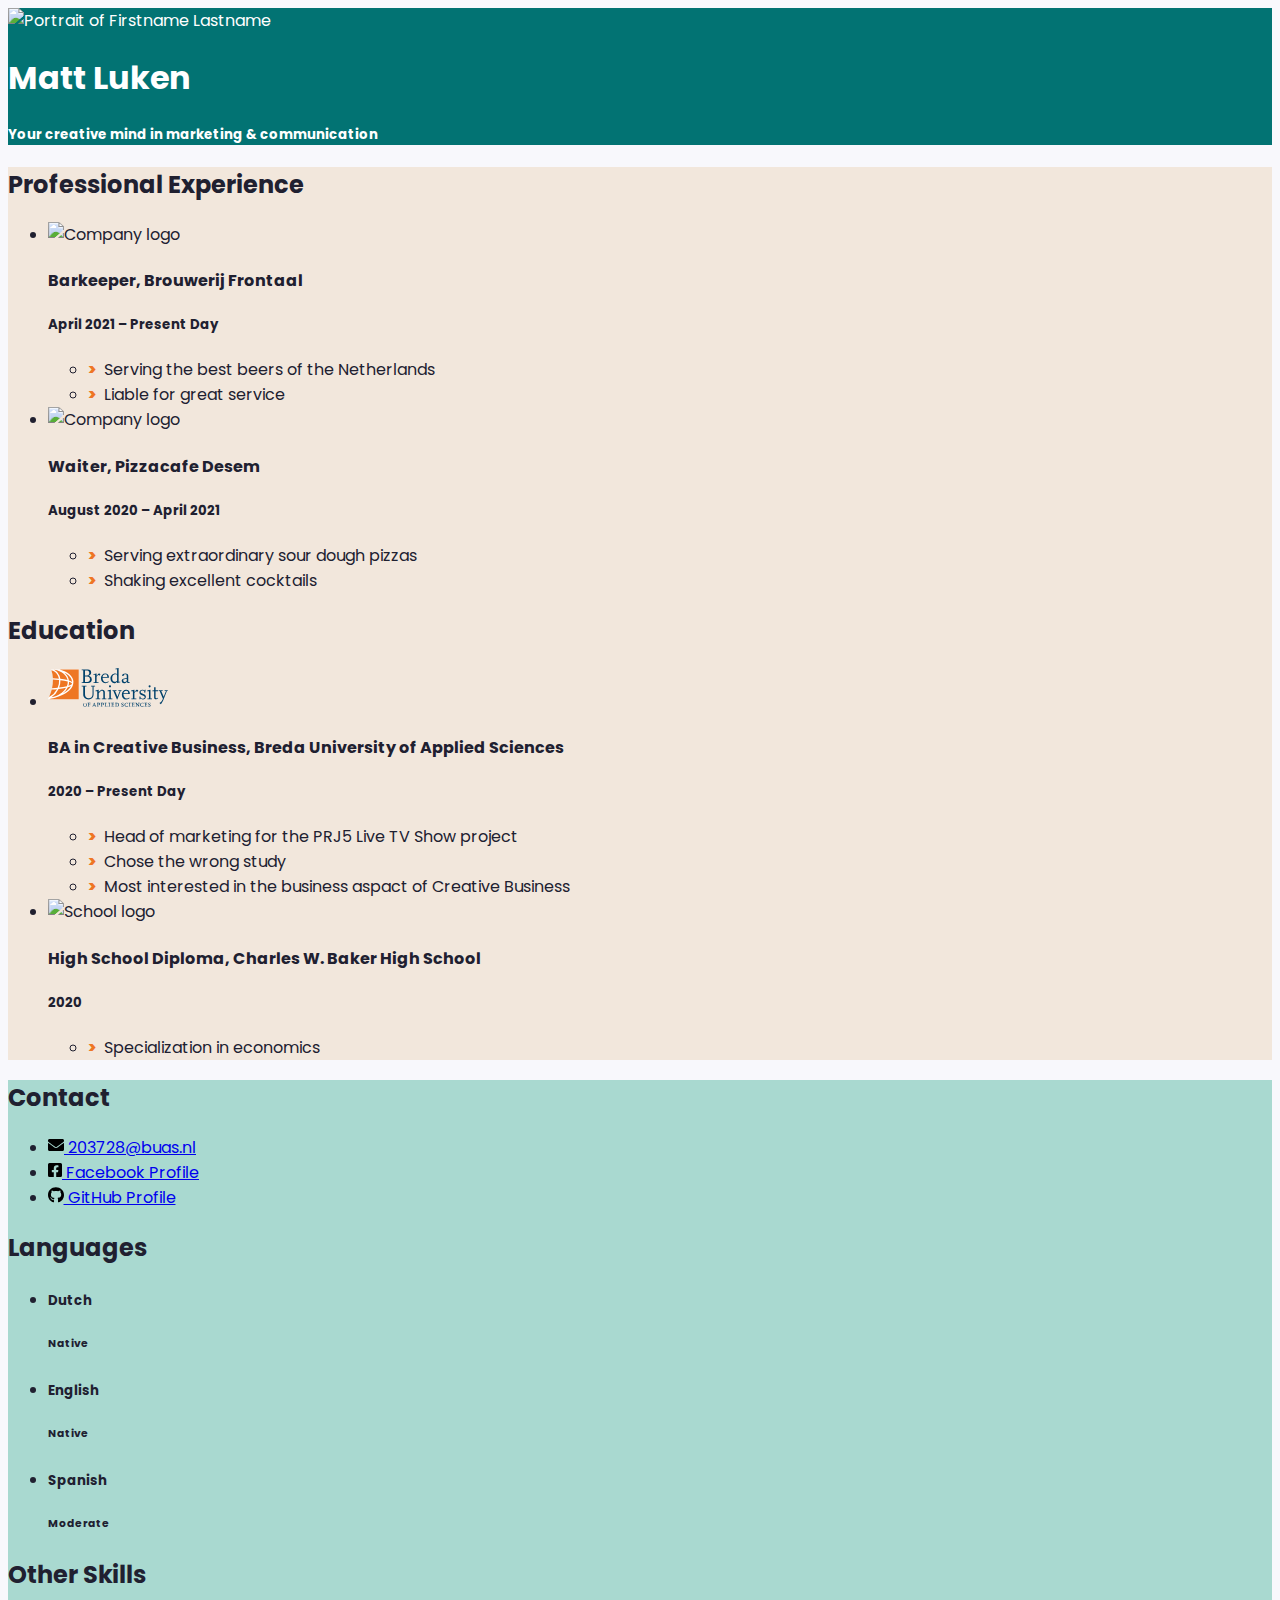
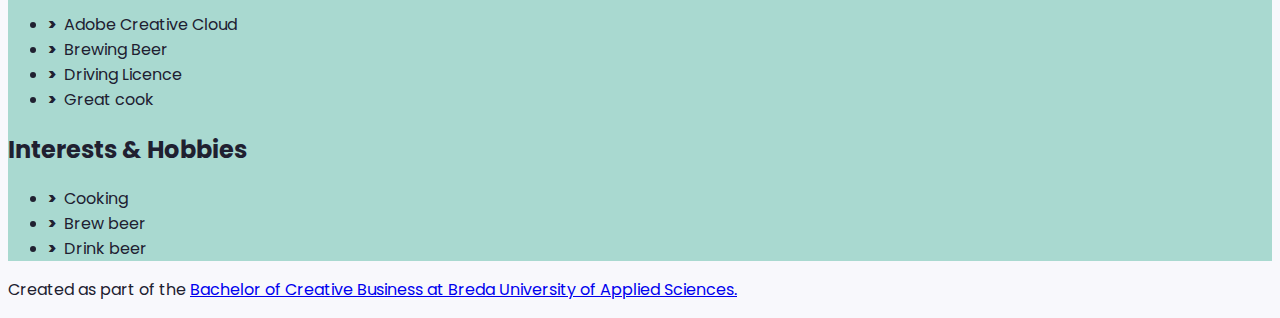
==== index.html @ bd350286 "Update 4" ====
<!doctype html>
<html class="h-100" lang="en">
  
  <!-- An HTML document always starts with a "head", i.e. information about the page that isn't directly visible -->
  <head>
    <meta charset="utf-8">
    <meta name="viewport" content="width=device-width, initial-scale=1, shrink-to-fit=no">

    <!-- Links to the CSS styles from Bootstrap. -->
    <!-- -->
    <link href="https://cdn.jsdelivr.net/npm/bootstrap@5.1.0/dist/css/bootstrap.min.css" rel="stylesheet" integrity="sha384-KyZXEAg3QhqLMpG8r+8fhAXLRk2vvoC2f3B09zVXn8CA5QIVfZOJ3BCsw2P0p/We" crossorigin="anonymous">
    <!-- -->

    <!-- Links to our additional CSS styles -->
    <link rel="stylesheet" href="css/styles.css">

    <!-- Alternative CSS for demonstration purposes. You must deactivate the Bootstrap CSS to activate this one. -->
    <!-- 
    <link rel="stylesheet" href="css/alternative.css">
     -->

    <title>Matt Luken's Resumé</title>
  </head>
  <!-- End of the head -->

  <!-- Start of the body, which contains everything visible on the page -->
  <body class="d-flex flex-column h-100 justify-content-between">

    <!--
      We use a Bootstrap container to align contents.
      The "container" class can be replaced by "container-fluid" to make a full width page.
      The "my-sm-4" class adds a margin (m) vertical (y) at sizes small (-sm-) and above, of 4 x 6 pixels
      The "resume-container" class doesn't come from Bootstrap, you can use it for your own styles
    -->
    <div class="container shadow-lg my-sm-4 resume-container">

      <!--
        <header> is a semantic element: it works exactly like <div>, but it gives information about the role of the code below.
        The "row" class is used for the Bootstrap grid.
      -->
      <header class="row resume-header justify-content-center">
        <!--
          A container to wrap around the portrait and align it. We use Bootstrap grid columns.
          This constrains the portrait to columns of decreasing sizes
        -->
        <div class="portrait-container col-5 col-sm-4 col-md-3 col-lg-2">
          <!--
            "w-100" makes sure the image takes the full width of the column it's in
            "rounded-circle" cuts a circle around the image
          -->
          <img class="w-100 rounded-circle my-3" src="images/portrait.jpg" alt="Portrait of Firstname Lastname" width="160">
        </div>
        <!--
          A container to wrap around your name and tagline. Full-width at small size, then columns of increasing size.
        -->
        <div class="col-12 col-sm-8 col-md-9 col-lg-10 my-3 header-content">
          <h1 class="fw-bolder">Matt Luken</h1>
          <h5 class="fst-italic tagline">Your creative mind in marketing &amp; communication&nbsp;&nbsp;</h5>
        </div>
      </header>

      <!--
        Another row in the Bootstrap grid, for the rest of the résumé.
        Biography and other details will be on top of each other at sizes XS and S, then next to each other.
        Use the "flex-row-reverse" class here to swap the columns around.
      -->
      <div class="row resume-bottom">

        <!--
          <main> is another semantic element. It will contain biographical info (professional experience and education).
        -->
        <main class="col-md-7 col-lg-8 col-xl-9 resume-main">

          <!--
            <section> is yet another semantic element. The first one is for professional experience.
          -->
          <section class="my-3 biography-section">
            <h2>Professional Experience</h2>
            <!--
              Each list item (li) in the unordered list (ul) below will be one job.
              "list-unstyled" is a class that hides the bullet points of a list.
            -->
            <ul class="biography-list list-unstyled">

              <!-- Top item (generally the latest or most relevant) in professional experience -->
              <li class="biography-item row mb-2">
                <!-- We're using a grid inside a grid so we can align logos and text -->
                <div class="logo-container col-3 col-sm-2 col-md-3 col-lg-2">
                  <img class="biography-logo mw-100 d-block mx-auto" src="images/employers/frontaal-01.svg" alt="Company logo" width="80">
                </div>
                <div class="biography-contents col-9 col-sm-10 col-md-9 col-lg-10">
                  <h4>Barkeeper, Brouwerij Frontaal</h4>
                  <h5>April 2021 – Present Day</h5>
                  <!-- Use the list below to talk about your achievements -->
                  <ul class="biography-details list-unstyled">
                    <li>Serving the best beers of the Netherlands</li>
                    <li>Liable for great service</li>
                  </ul>
                </div>
              </li>

              <!-- 2nd item in professional experience -->
              <li class="biography-item row mb-2">
                <div class="logo-container col-3 col-sm-2 col-md-3 col-lg-2">
                <!-- We're using a grid inside a grid so we can align logos and text -->
                  <img class="biography-logo mw-100 d-block mx-auto" src="images/employers/desem-01.svg" alt="Company logo" width="80">
                </div>
                <div class="biography-contents col-9 col-sm-10 col-md-9 col-lg-10">
                  <h4>Waiter, Pizzacafe Desem&nbsp;</h4>
                  <h5>August 2020 &ndash; April 2021 </h5>
					<ul class="biography-details list-unstyled">
                    <li>Serving extraordinary sour dough pizzas</li>
                    <li>Shaking excellent cocktails</li>
                  </ul>                </div>
              </li>

            </ul>
          </section>

          <!-- We're done with jobs, let's move on to schools -->

          <section class="my-3 biography-section">
            <h2>Education</h2>
            <ul class="biography-list list-unstyled">

              <!-- Top item in education. And by "top", I mean a Bachelor in Creative Business at BUas. -->
              <li class="biography-item row mb-2">
                <div class="logo-container col-3 col-sm-2 col-md-3 col-lg-2">
                  <img class="biography-logo mw-100 d-block mx-auto" src="images/schools/logo-buas.svg" alt="School logo" width="120">
                </div>
                <div class="biography-contents col-9 col-sm-10 col-md-9 col-lg-10">
                  <h4>BA in Creative Business, Breda University of Applied Sciences</h4>
                  <h5>2020 –&nbsp;Present Day</h5>
                  <!-- Use the list below to talk about minors, exchanges, extra-curricular activities. -->
                  <ul class="biography-details list-unstyled">
                    <li>Head of marketing for the PRJ5 Live TV Show project</li>
                    <li>Chose the wrong study</li>
                    <li>Most interested in the business aspact of Creative Business</li>
                  </ul>
                </div>
              </li>

              <!-- 2nd item in education -->
              <li class="biography-item row mb-2">
                <div class="logo-container col-3 col-sm-2 col-md-3 col-lg-2">
                  <img class="biography-logo mw-100 d-block mx-auto" src="images/schools/baldwinsville-01.svg" alt="School logo" width="80">
                </div>
                <div class="biography-contents col-9 col-sm-10 col-md-9 col-lg-10">
                  <h4>High School Diploma, Charles W. Baker High School</h4>
                  <h5>2020</h5>
                  <ul class="biography-details list-unstyled">
                    <li>Specialization in economics</li>
                  </ul>
                </div>
              </li>
            </ul>
          </section>

          <!-- This is the end of the "Education" section -->

        </main>

        <!--
          We're done with the first column.
          We now move on to the column with contact details, languages and other skills
          <aside> is also a semantic element.
        -->
        <aside class="col-md-5 col-lg-4 col-xl-3 resume-aside">

          <!-- The first block will be contact details -->
          <section class="my-3 aside-section">
            <h2>Contact</h2>
            <!--
              A list of all your contact details.
              There are more icons in the images/icons folder, have a look if you want to add your LinkedIn or TikTok profile.
              Be careful and only put channels through which you really want to be contacted.
              If your phone number is your personal one, you may want to remove it!
            -->
            <ul class="contact-list list-unstyled">
              <li class="contact-item">
                <a class="d-flex align-items-center" href="mailto:203728@buas.nl" target="_blank">
                  <img class="contact-icon" src="images/icons/envelope.svg" alt="Email">
                  203728@buas.nl
                </a>
              </li>
              <li class="contact-item">
                <a class="d-flex align-items-center" href="https://www.facebook.com/matt.luken.9/" target="_blank">
                  <img class="contact-icon" src="images/icons/facebook.svg" alt="Facebook">
                  Facebook Profile
                </a>
              </li>
              <li class="contact-item">
                <a class="d-flex align-items-center" href="https://github.com/MattLuken" target="_blank">
                  <img class="contact-icon" src="images/icons/github.svg" alt="LinkedIn">
                  GitHub Profile
                </a>
              </li>
            </ul>
          </section>

          <!-- End of contact details, moving on to languages -->

          <section class="my-3 aside-section">
            <h2>Languages</h2>
            <!-- Each item in the list is a language. Modify, add or remove depending on what you speak -->
            <ul class="language-list list-unstyled">
              <li class="language-item d-flex mb-1">
                <h5 class="language-name w-50">Dutch</h5>
                <div class="language-level w-50 border border-info border-2 position-relative">
                  <!-- The div below is a progress bar. Choose between w-25, w-50, w-75 and w-100 to show your level of fluency -->
                  <div class="language-progress position-absolute bg-warning h-100 w-100"></div>
                  <h6 class="position-absolute w-100 text-center top-0 py-1">Native</h6>
                </div>
              </li>
              <li class="language-item d-flex mb-1">
                <h5 class="language-name w-50">English</h5>
                <div class="language-level w-50 border border-info border-2 position-relative">
                  <!-- The div below is a progress bar. Choose between w-25, w-50, w-75 and w-100 to show your level of fluency -->
                  <div class="language-progress position-absolute bg-warning h-100 w-100"></div>
                  <h6 class="position-absolute w-100 text-center top-0 py-1">Native</h6>
                </div>
              </li>
              <li class="language-item d-flex mb-1">
                <h5 class="language-name w-50">Spanish</h5>
                <div class="language-level w-50 border border-info border-2 position-relative">
                  <!-- The div below is a progress bar. Choose between w-25, w-50, w-75 and w-100 to show your level of fluency -->
                  <div class="language-progress position-absolute bg-warning h-100 w-25"></div>
                  <h6 class="position-absolute w-100 text-center top-0 py-1">Moderate</h6>
                </div>
              </li>
            </ul>
          </section>

          <!-- End of contact details, moving on to other skills -->

          <section class="my-3 aside-section">
            <h2>Other Skills</h2>
            <ul class="skill-list list-unstyled">
              <li class="skill-item">Adobe Creative Cloud</li>
              <li class="skill-item">Brewing Beer</li>
              <li class="skill-item">Driving Licence</li>
			<li class="skill-item">Great cook</li>
            </ul>
          </section>

          <!-- End of other skills, moving on to interest and hobbies -->

          <section class="my-3 aside-section">
            <h2>Interests &amp; Hobbies</h2>
            <ul class="skill-list list-unstyled">
              <li class="skill-item">Cooking</li>
              <li class="skill-item">Brew beer</li>
			<li class="skill-item">Drink beer</li>
            </ul>
          </section>

        </aside>
      </div>
    </div>

    <!-- And now, a footer! -->
    <footer class="bg-dark mt-sm-5 py-4 text-light">
      <p class="container text-end">
        Created as part of the <a href="https://www.buas.nl/en/programmes/creative-business" target="_blank">Bachelor of Creative Business at Breda University of Applied Sciences.</a>
      </p>
    </footer>

  </body>
</html>
---- css/styles.css ----
/* Use this file to use your own styles*/

/* Import declaration to use Google Fonts - check https://fonts.google.com/ for details */
@import url('https://fonts.googleapis.com/css2?family=Poppins&display=swap');

/* Styles for the body */

body {
font-family: 'Poppins', sans-serif;	color: #202030;
	background-color: #f8f8fc;
}

/* Styles for custom classes in the document. (There are more, try to find them out!) */

.resume-header {
    background-color: #027373;
	Color: white;
}

.resume-main {
	background-color: #F2E7DC;
}

.resume-aside {
	background-color: #A9D9D0;
}

/* Styles for lists in the document */

.biography-details li::before, .skill-list li::before {
	content: ">";
	font-weight: 800;
	display: inline-block;
	width: 1em;
	margin-left: -1em;
}

.biography-details li::before {
	color: #EE7623;
}

.biography-details li, .skill-list li {
	padding-left: 1em;
}

/* Styles for contact icons */

.contact-icon {
	height: 1em;
	flex-basis: 1.4em;
}
---- css/alternative.css ----
@import url(https://api.fontshare.com/css?f[]=telma@900&f[]=erode@1&display=swap);

/* Starting with a CSS reset */

* {
	margin: 0;
	border: 0;
	padding: 0;
	font-size: inherit;
	font-weight: inherit;
	box-sizing: border-box;
}

ol, ul {
	list-style: none;
}

/* Defining font styles for the whole body */

html {
	height: 100%;
}

body {
	font-family: "Erode", serif;
	background-color: #ffffff;
	color: #000020;
	font-size: clamp(16px, 1.5vw, 20px);
	line-height: 1.1;
	height: 100%;
}

h1, h2, h3, h4, p, li, dt {
	margin: .3em 0;
}

.resume-container {
	display: flex;
	flex-flow: row;
	margin: 0 auto;
	height: 100%;
}

.resume-bottom {
	display: flex;
	flex-flow: row wrap;
	width: 100%;
	overflow-y: auto;
}

.resume-main, .resume-aside {
	display: flex;
	flex-flow: column;
}

section {
	padding: .5em;
}

section {
	background-image: linear-gradient(to bottom, rgba(120, 120, 120, .1), transparent);
	flex: 1 0 auto;
}

footer {
	display: none;
}

/* Styles for the header (photo, tagline, etc.) */

.resume-header {
	width: 16%;
	max-width: 220px;
	min-width: 80px;
	display: flex;
	flex-flow: column;
	background-color: #301010;
	color: #f0f0f0;
	height: 100%;
	background-image: linear-gradient(to bottom, rgba(255, 255, 255, .1), transparent);
}

.portrait-container {
	margin: 10px;
	border-radius: 130px;
	background-color: rgba(120,120,120,.4);
	max-height: 30%;
}

.portrait-container img {
	border-radius: 130px;
	width: 100%;
	max-height: 100%;
}

.header-content {
	text-align: center;
	display:  flex;
	flex-flow: row;
	justify-content: center;
	overflow: hidden;
}

h1 {
	font-size: clamp(28px, 3vh, 40px);
	font-weight: 900;
	font-family:  Telma;
	writing-mode: vertical-lr;
	transform:  rotate(180deg);
}

.tagline {
	font-size: clamp(22px, 2.5vh, 30px);
	font-weight: 200;
	font-style: italic;
	margin: .6em 0;
	writing-mode: vertical-lr;
}

/* Styles for the main column */

.resume-main {
	flex: 1 1 60%;
	background-color: #f0f0f0;
}

.biography-item {
   	display: flex;
   	margin: .6em 0;
}

.logo-container {
	flex: 0 1 20%;
}

.biography-logo {
	display: block;
	margin: .6em auto .3em;
	max-width: 100%;
	max-height: 80px;
}

.biography-contents {
	flex: 1 0 80%;
	padding-left: 5px;
}

.biography-item h4 {
	font-size: 1.5em;
	font-weight: 500;
}

.biography-item h5 {
	font-size: 1.25em;
	font-weight: 300;
	margin-bottom: .5em;
}

.biography-details li::before, .skill-list li::before {
	content: "\2605";
	display: inline-block;
	width: 1em;
	margin-left: -1em;
}

.biography-details li, .skill-list li {
	padding-left: 1em;
}

h2 {
	writing-mode: vertical-lr;
	font-size: clamp(20px, 2.5vh, 36px);
	font-weight: 900;
	font-family:  Telma;
}

.resume-main h2 {
	transform:  rotate(180deg);
	float:  left;
}

.resume-main h2 + * {
	margin-left: 2.2em;
}

/* Styles for the secondary column */

.resume-aside {
	flex: 1 1 250px;
	background-color: #282840;
	color: #f0f0f0;
	display: flex;
	flex-flow: column;
}

.resume-aside a {
	color: #c0c0ff;
}

.resume-aside a:hover {
	opacity: .8;
}

.language-item {
	display: flex;
	margin: .5em 0;
}

.language-name {
	width: 50%;
}

.language-level {
	position: relative;
	font-size: .8em;
	font-weight: 600;
	width: 50%;
	height:  1.6em;
	text-align: center;
	border: 2px solid #fffff0;
	color: #000000;
	text-shadow: 1px 1px 2px #ffffff;
}

.language-level > * {
	position: absolute;
	left: 0;
	top:  0;
	height: 100%;
}

.language-progress {
	background-color: #ffff00;
}

.language-level h6 {
	width: 100%;
}

.w-25 {
	width: 25%;
}

.w-50 {
	width: 50%;
}

.w-75 {
	width: 75%;
}

.w-100 {
	width: 100%;
}

.contact-item a {
	display: flex;
	align-items: center;
}

.contact-icon {
	height: 1em;
	flex-basis: 1.4em;
	filter: invert();
}

aside h2 {
	float:  right;
}

aside h2 + * {
	margin-right: 2.2em;
}
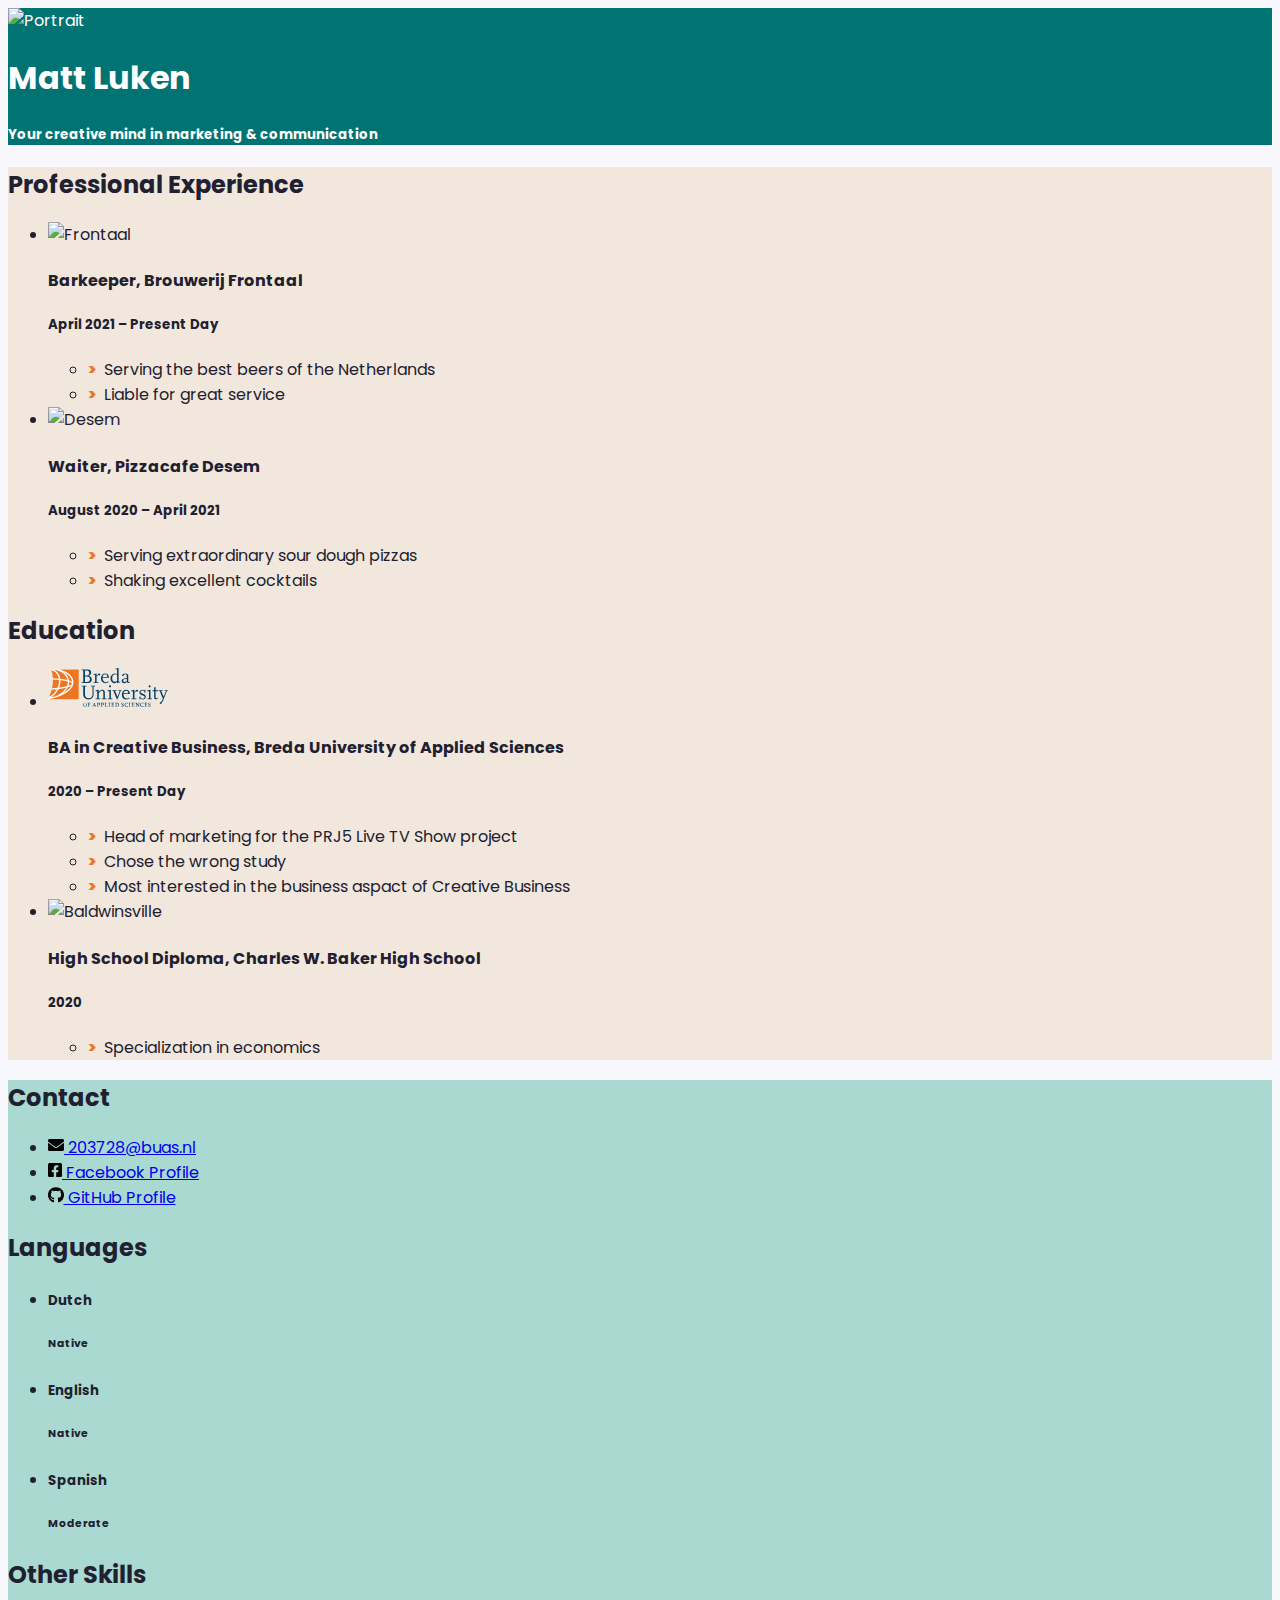
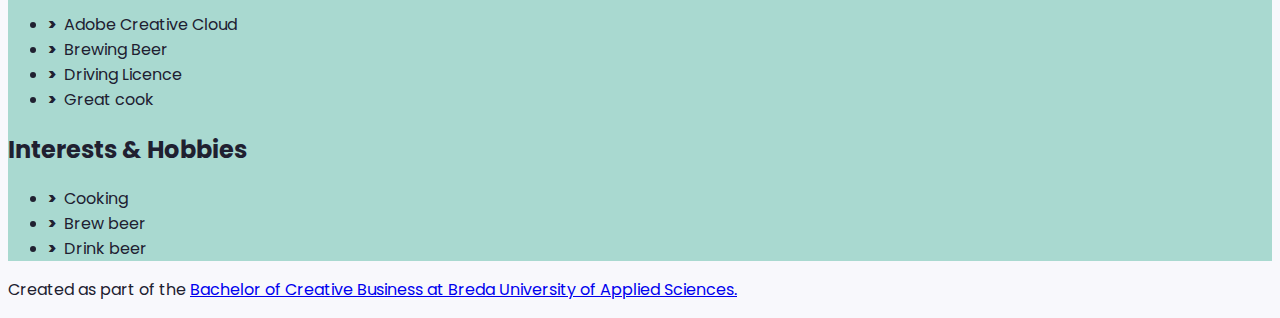
==== commit d156ec03: "Photo update" ====
--- a/index.html
+++ b/index.html
@@ -48,7 +48,7 @@
             "w-100" makes sure the image takes the full width of the column it's in
             "rounded-circle" cuts a circle around the image
           -->
-          <img class="w-100 rounded-circle my-3" src="images/portrait.jpg" alt="Portrait of Firstname Lastname" width="160">
+          <img class="w-100 rounded-circle my-3" src="images/portrait.jpg" alt="Portrait" width="160">
         </div>
         <!--
           A container to wrap around your name and tagline. Full-width at small size, then columns of increasing size.
@@ -86,7 +86,7 @@
               <li class="biography-item row mb-2">
                 <!-- We're using a grid inside a grid so we can align logos and text -->
                 <div class="logo-container col-3 col-sm-2 col-md-3 col-lg-2">
-                  <img class="biography-logo mw-100 d-block mx-auto" src="images/employers/frontaal-01.svg" alt="Company logo" width="80">
+                  <img class="biography-logo mw-100 d-block mx-auto" src="images/employers/frontaal.svg" alt="Frontaal" width="80">
                 </div>
                 <div class="biography-contents col-9 col-sm-10 col-md-9 col-lg-10">
                   <h4>Barkeeper, Brouwerij Frontaal</h4>
@@ -103,7 +103,7 @@
               <li class="biography-item row mb-2">
                 <div class="logo-container col-3 col-sm-2 col-md-3 col-lg-2">
                 <!-- We're using a grid inside a grid so we can align logos and text -->
-                  <img class="biography-logo mw-100 d-block mx-auto" src="images/employers/desem-01.svg" alt="Company logo" width="80">
+                  <img class="biography-logo mw-100 d-block mx-auto" src="images/employers/desem.svg" alt="Desem" width="80">
                 </div>
                 <div class="biography-contents col-9 col-sm-10 col-md-9 col-lg-10">
                   <h4>Waiter, Pizzacafe Desem&nbsp;</h4>
@@ -143,7 +143,7 @@
               <!-- 2nd item in education -->
               <li class="biography-item row mb-2">
                 <div class="logo-container col-3 col-sm-2 col-md-3 col-lg-2">
-                  <img class="biography-logo mw-100 d-block mx-auto" src="images/schools/baldwinsville-01.svg" alt="School logo" width="80">
+                  <img class="biography-logo mw-100 d-block mx-auto" src="images/schools/baldwinsville.svg" alt="Baldwinsville" width="80">
                 </div>
                 <div class="biography-contents col-9 col-sm-10 col-md-9 col-lg-10">
                   <h4>High School Diploma, Charles W. Baker High School</h4>
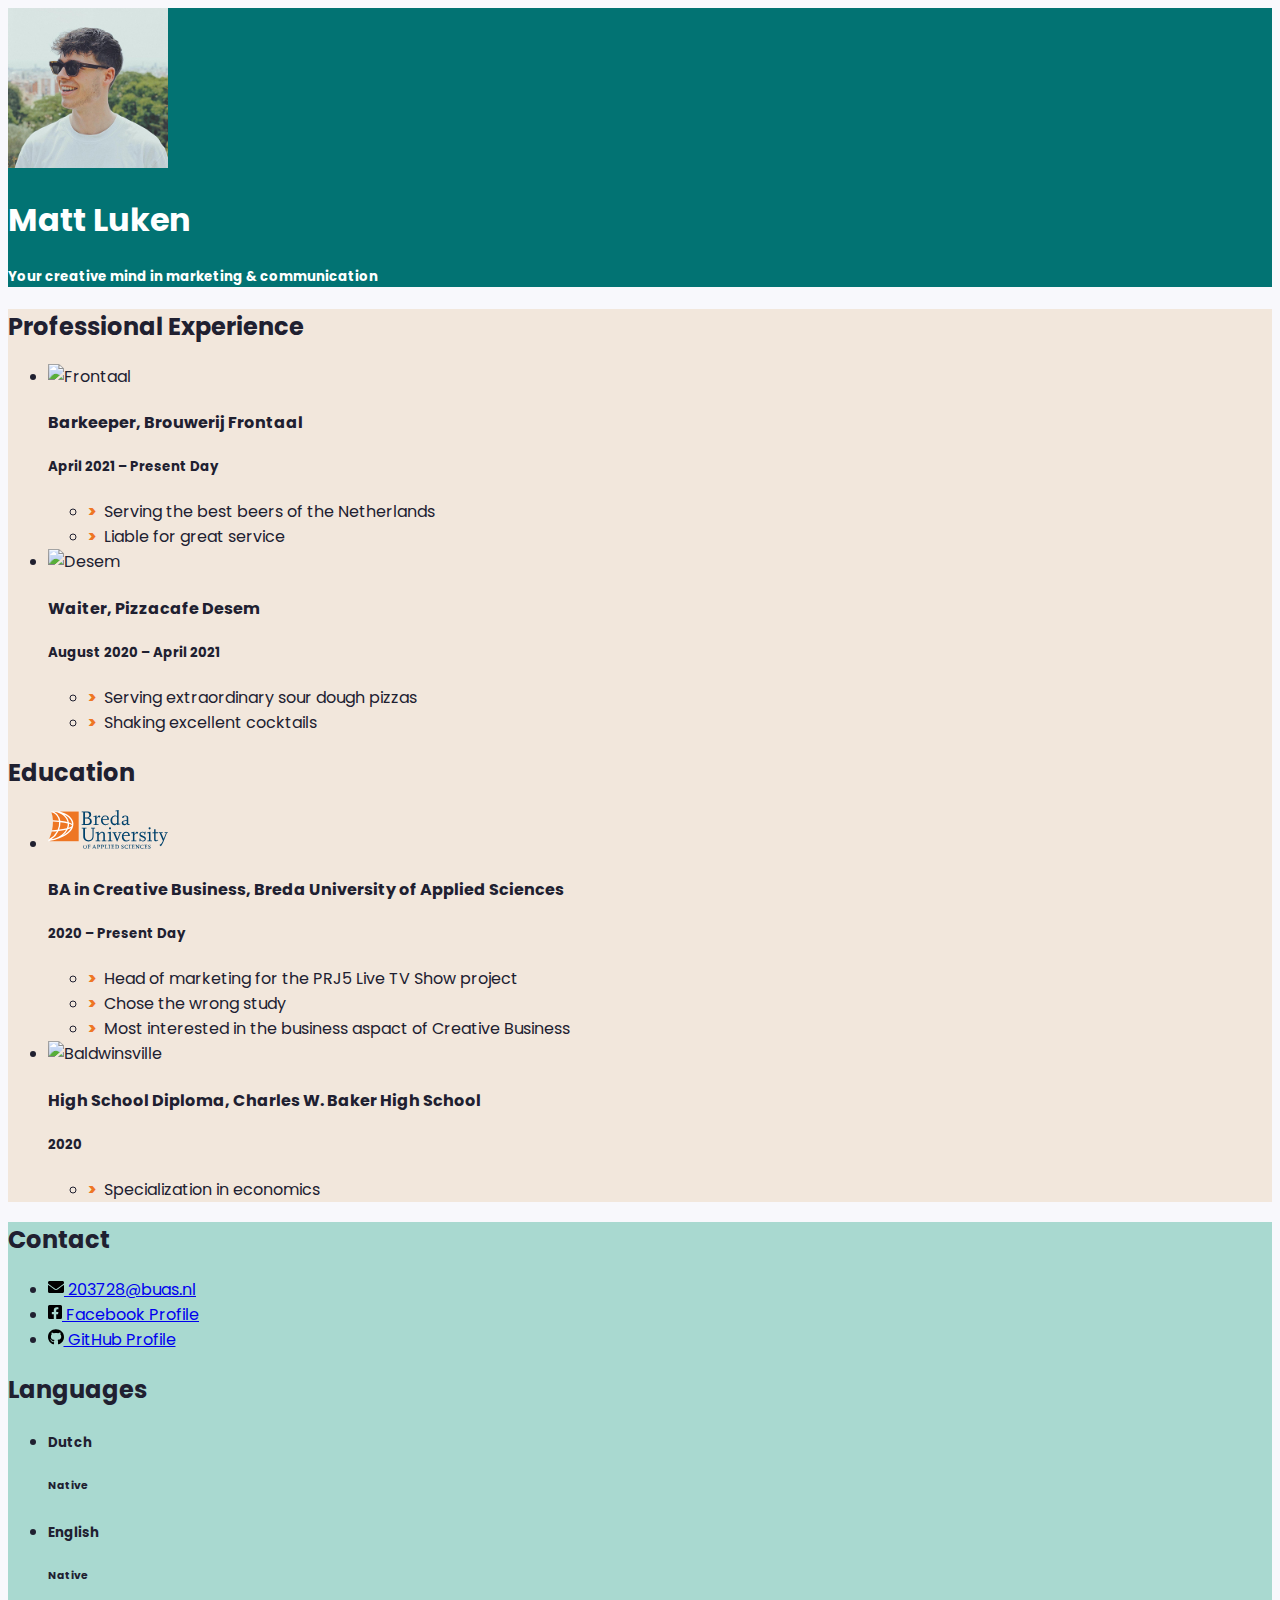
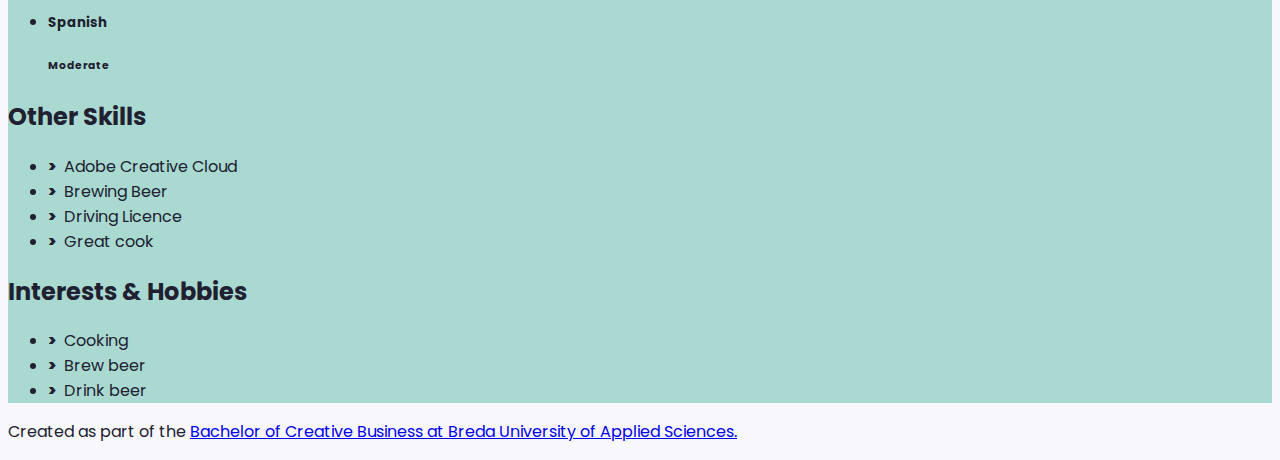
==== commit 4833b9f4: "photo" ====
--- a/index.html
+++ b/index.html
@@ -48,7 +48,7 @@
             "w-100" makes sure the image takes the full width of the column it's in
             "rounded-circle" cuts a circle around the image
           -->
-          <img class="w-100 rounded-circle my-3" src="images/portrait.jpg" alt="Portrait" width="160">
+          <img class="w-100 rounded-circle my-3" src="images/Portrait.jpg" alt="Portrait" width="160">
         </div>
         <!--
           A container to wrap around your name and tagline. Full-width at small size, then columns of increasing size.
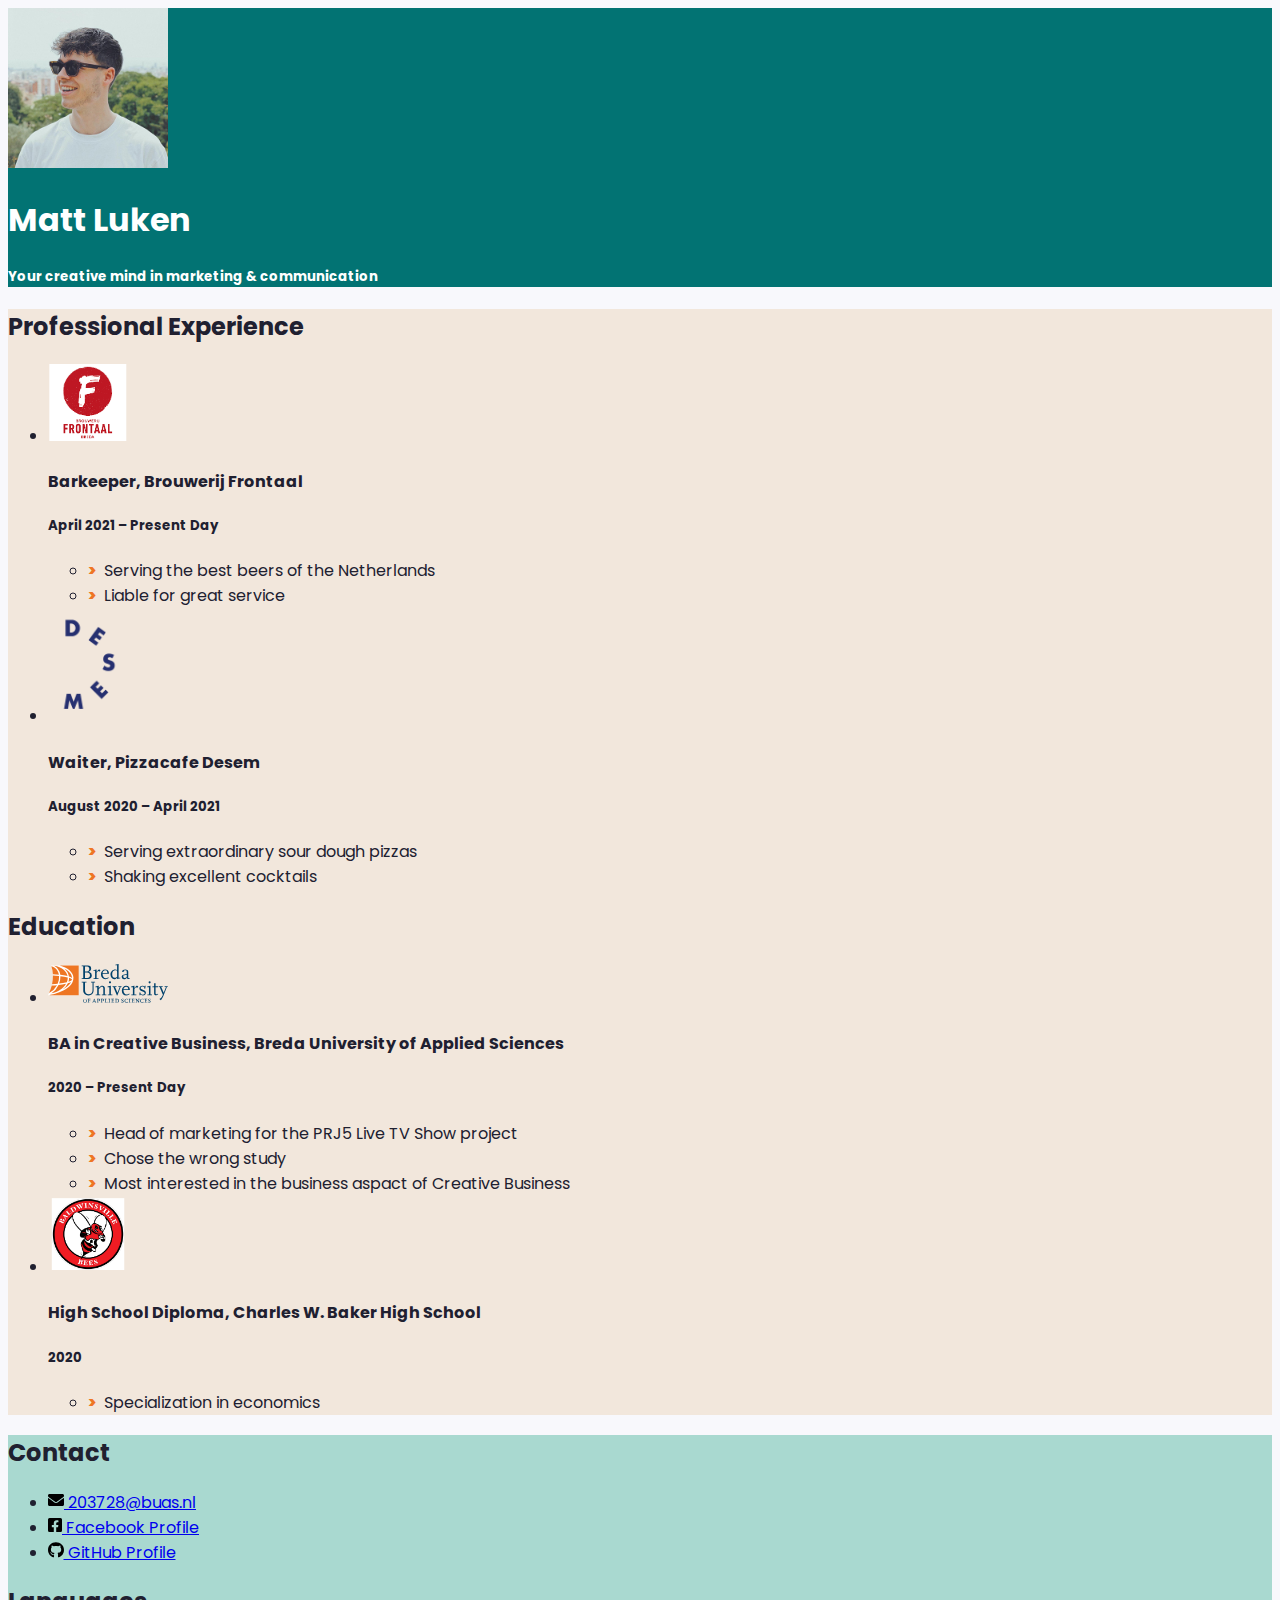
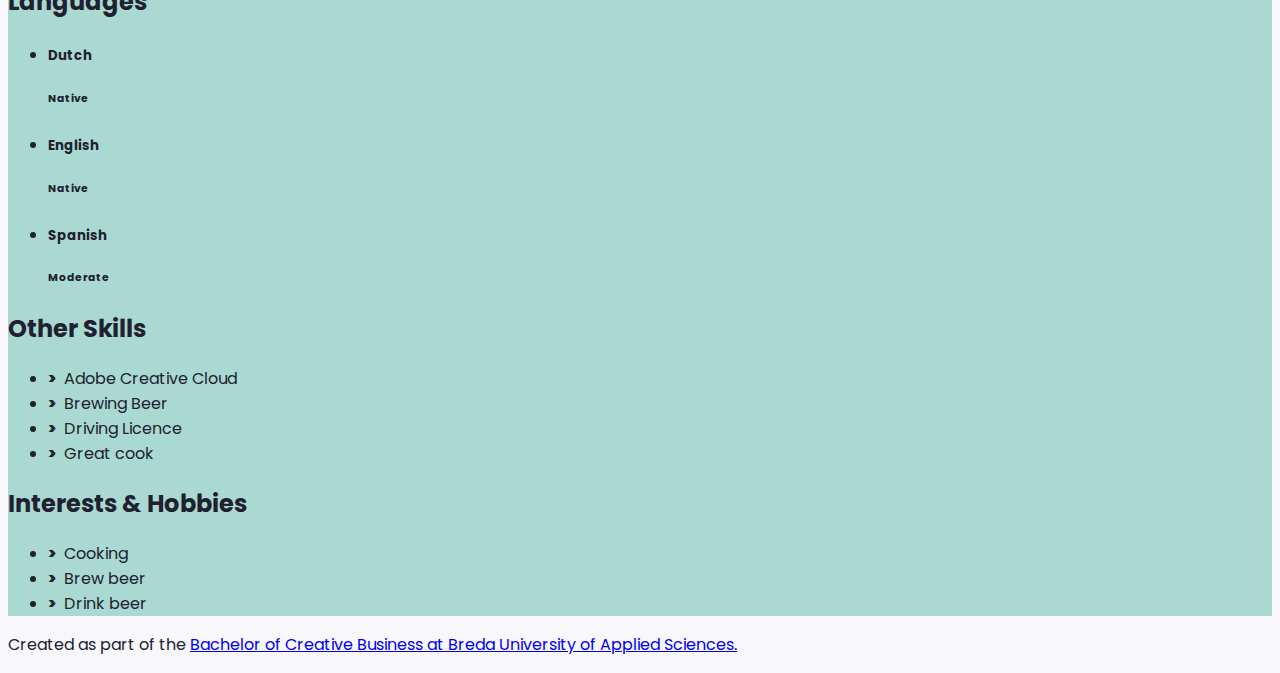
==== commit 80296d29: "Update photos" ====
--- a/index.html
+++ b/index.html
@@ -86,7 +86,7 @@
               <li class="biography-item row mb-2">
                 <!-- We're using a grid inside a grid so we can align logos and text -->
                 <div class="logo-container col-3 col-sm-2 col-md-3 col-lg-2">
-                  <img class="biography-logo mw-100 d-block mx-auto" src="images/employers/frontaal.svg" alt="Frontaal" width="80">
+                  <img class="biography-logo mw-100 d-block mx-auto" src="images/employers/Frontaal.svg" alt="Frontaal" width="80">
                 </div>
                 <div class="biography-contents col-9 col-sm-10 col-md-9 col-lg-10">
                   <h4>Barkeeper, Brouwerij Frontaal</h4>
@@ -103,7 +103,7 @@
               <li class="biography-item row mb-2">
                 <div class="logo-container col-3 col-sm-2 col-md-3 col-lg-2">
                 <!-- We're using a grid inside a grid so we can align logos and text -->
-                  <img class="biography-logo mw-100 d-block mx-auto" src="images/employers/desem.svg" alt="Desem" width="80">
+                  <img class="biography-logo mw-100 d-block mx-auto" src="images/employers/Desem.svg" alt="Desem" width="80">
                 </div>
                 <div class="biography-contents col-9 col-sm-10 col-md-9 col-lg-10">
                   <h4>Waiter, Pizzacafe Desem&nbsp;</h4>
@@ -143,7 +143,7 @@
               <!-- 2nd item in education -->
               <li class="biography-item row mb-2">
                 <div class="logo-container col-3 col-sm-2 col-md-3 col-lg-2">
-                  <img class="biography-logo mw-100 d-block mx-auto" src="images/schools/baldwinsville.svg" alt="Baldwinsville" width="80">
+                  <img class="biography-logo mw-100 d-block mx-auto" src="images/schools/Baldwinsville.svg" alt="Baldwinsville" width="80">
                 </div>
                 <div class="biography-contents col-9 col-sm-10 col-md-9 col-lg-10">
                   <h4>High School Diploma, Charles W. Baker High School</h4>
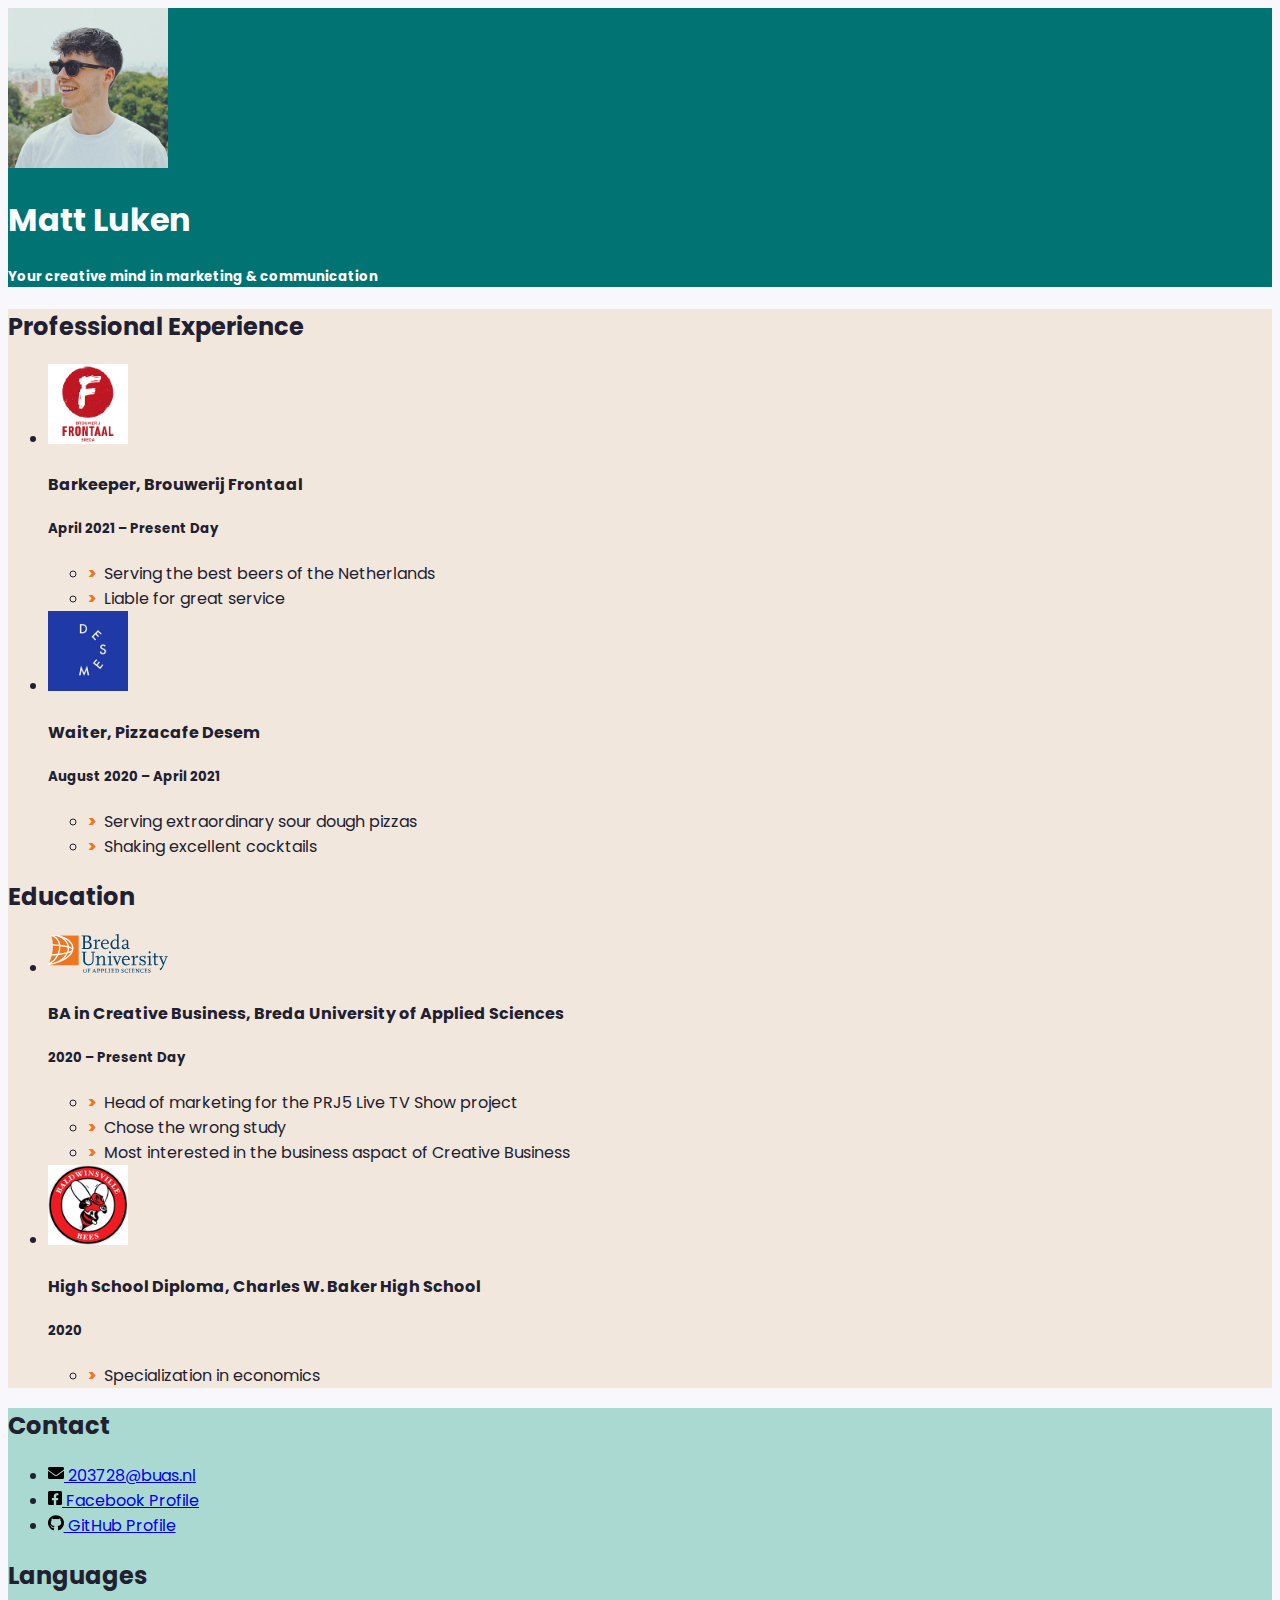
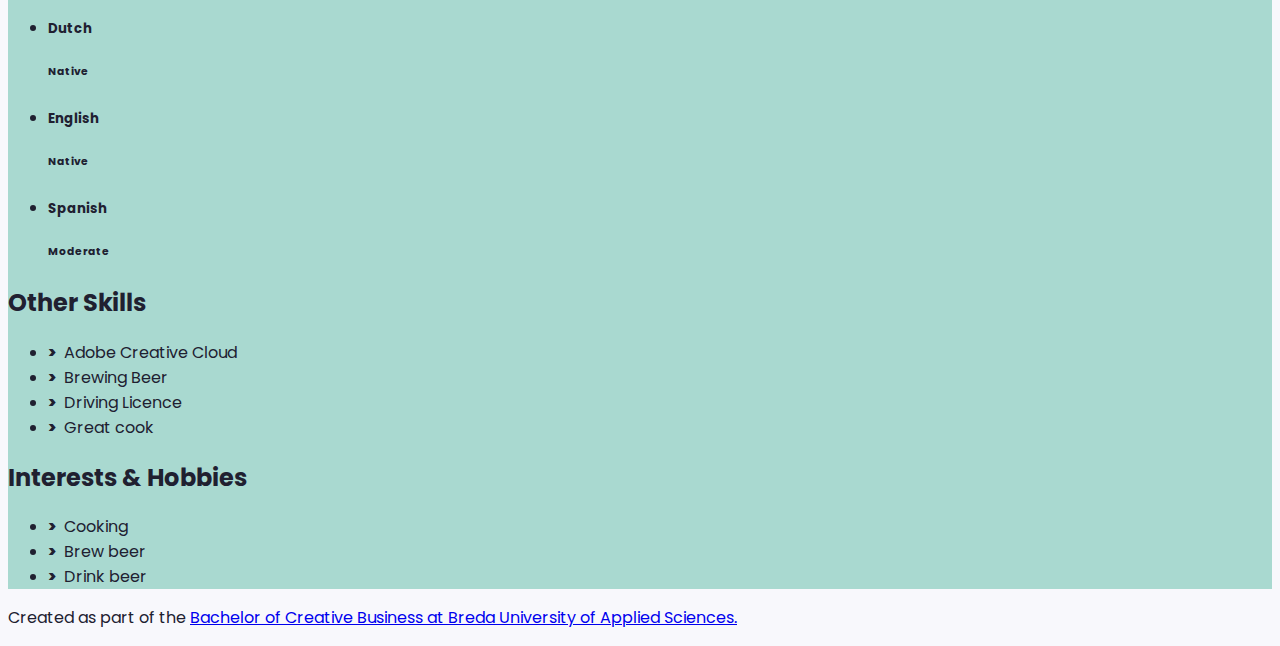
==== commit 2fa8c683: "Photo update" ====
--- a/index.html
+++ b/index.html
@@ -86,7 +86,7 @@
               <li class="biography-item row mb-2">
                 <!-- We're using a grid inside a grid so we can align logos and text -->
                 <div class="logo-container col-3 col-sm-2 col-md-3 col-lg-2">
-                  <img class="biography-logo mw-100 d-block mx-auto" src="images/employers/Frontaal.svg" alt="Frontaal" width="80">
+                  <img class="biography-logo mw-100 d-block mx-auto" src="images/employers/Frontaal.jpg" alt="Frontaal" width="80">
                 </div>
                 <div class="biography-contents col-9 col-sm-10 col-md-9 col-lg-10">
                   <h4>Barkeeper, Brouwerij Frontaal</h4>
@@ -103,7 +103,7 @@
               <li class="biography-item row mb-2">
                 <div class="logo-container col-3 col-sm-2 col-md-3 col-lg-2">
                 <!-- We're using a grid inside a grid so we can align logos and text -->
-                  <img class="biography-logo mw-100 d-block mx-auto" src="images/employers/Desem.svg" alt="Desem" width="80">
+                  <img class="biography-logo mw-100 d-block mx-auto" src="images/employers/Desem.jpg" alt="Desem" width="80">
                 </div>
                 <div class="biography-contents col-9 col-sm-10 col-md-9 col-lg-10">
                   <h4>Waiter, Pizzacafe Desem&nbsp;</h4>
@@ -143,7 +143,7 @@
               <!-- 2nd item in education -->
               <li class="biography-item row mb-2">
                 <div class="logo-container col-3 col-sm-2 col-md-3 col-lg-2">
-                  <img class="biography-logo mw-100 d-block mx-auto" src="images/schools/Baldwinsville.svg" alt="Baldwinsville" width="80">
+                  <img class="biography-logo mw-100 d-block mx-auto" src="images/schools/Baldwinsville.jpg" alt="Baldwinsville" width="80">
                 </div>
                 <div class="biography-contents col-9 col-sm-10 col-md-9 col-lg-10">
                   <h4>High School Diploma, Charles W. Baker High School</h4>
